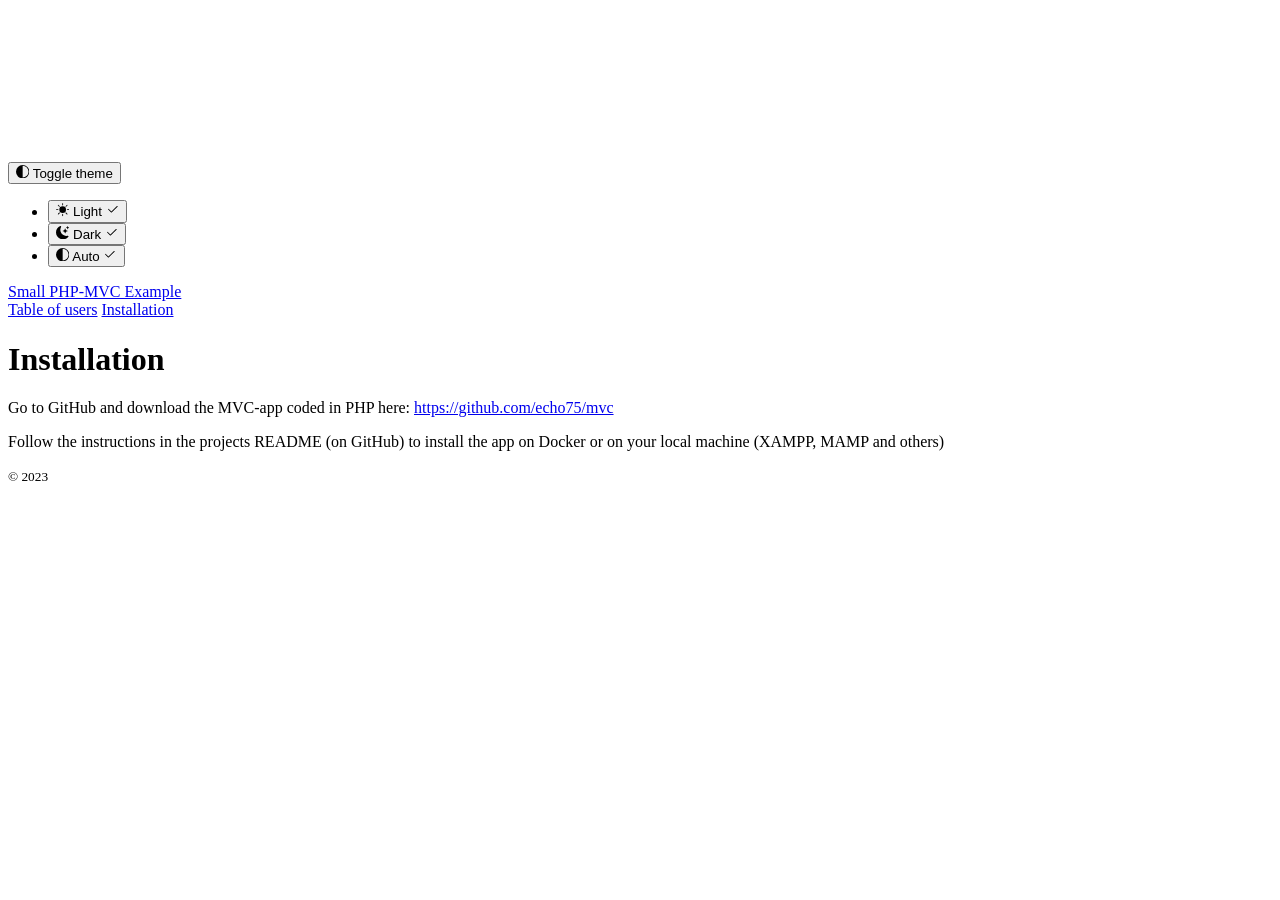
==== templates/installation.html @ c2d2a0c1 "initial commit" ====
<!DOCTYPE html>
<html lang="en">
  <head>

    <meta charset="utf-8">
    <meta name="viewport" content="width=device-width, initial-scale=1">
    <meta name="description" content="">
    <title>PHP-MVC Hedman</title>
    <link rel="stylesheet" href="/node_modules/bootstrap/dist/css/bootstrap.min.css">
    <script src="../js/assets/color-modes.js"></script>
    <meta name="theme-color" content="#712cf9">
    
    <!-- Custom styles for this template -->
    <link rel="stylesheet" href="../css/darklightmode.css">
    <link rel="stylesheet" href="../css/pricing.css">
  </head>
  <body>
    <svg xmlns="http://www.w3.org/2000/svg" class="d-none">
      <symbol id="check2" viewBox="0 0 16 16">
        <path d="M13.854 3.646a.5.5 0 0 1 0 .708l-7 7a.5.5 0 0 1-.708 0l-3.5-3.5a.5.5 0 1 1 .708-.708L6.5 10.293l6.646-6.647a.5.5 0 0 1 .708 0z"/>
      </symbol>
      <symbol id="circle-half" viewBox="0 0 16 16">
        <path d="M8 15A7 7 0 1 0 8 1v14zm0 1A8 8 0 1 1 8 0a8 8 0 0 1 0 16z"/>
      </symbol>
      <symbol id="moon-stars-fill" viewBox="0 0 16 16">
        <path d="M6 .278a.768.768 0 0 1 .08.858 7.208 7.208 0 0 0-.878 3.46c0 4.021 3.278 7.277 7.318 7.277.527 0 1.04-.055 1.533-.16a.787.787 0 0 1 .81.316.733.733 0 0 1-.031.893A8.349 8.349 0 0 1 8.344 16C3.734 16 0 12.286 0 7.71 0 4.266 2.114 1.312 5.124.06A.752.752 0 0 1 6 .278z"/>
        <path d="M10.794 3.148a.217.217 0 0 1 .412 0l.387 1.162c.173.518.579.924 1.097 1.097l1.162.387a.217.217 0 0 1 0 .412l-1.162.387a1.734 1.734 0 0 0-1.097 1.097l-.387 1.162a.217.217 0 0 1-.412 0l-.387-1.162A1.734 1.734 0 0 0 9.31 6.593l-1.162-.387a.217.217 0 0 1 0-.412l1.162-.387a1.734 1.734 0 0 0 1.097-1.097l.387-1.162zM13.863.099a.145.145 0 0 1 .274 0l.258.774c.115.346.386.617.732.732l.774.258a.145.145 0 0 1 0 .274l-.774.258a1.156 1.156 0 0 0-.732.732l-.258.774a.145.145 0 0 1-.274 0l-.258-.774a1.156 1.156 0 0 0-.732-.732l-.774-.258a.145.145 0 0 1 0-.274l.774-.258c.346-.115.617-.386.732-.732L13.863.1z"/>
      </symbol>
      <symbol id="sun-fill" viewBox="0 0 16 16">
        <path d="M8 12a4 4 0 1 0 0-8 4 4 0 0 0 0 8zM8 0a.5.5 0 0 1 .5.5v2a.5.5 0 0 1-1 0v-2A.5.5 0 0 1 8 0zm0 13a.5.5 0 0 1 .5.5v2a.5.5 0 0 1-1 0v-2A.5.5 0 0 1 8 13zm8-5a.5.5 0 0 1-.5.5h-2a.5.5 0 0 1 0-1h2a.5.5 0 0 1 .5.5zM3 8a.5.5 0 0 1-.5.5h-2a.5.5 0 0 1 0-1h2A.5.5 0 0 1 3 8zm10.657-5.657a.5.5 0 0 1 0 .707l-1.414 1.415a.5.5 0 1 1-.707-.708l1.414-1.414a.5.5 0 0 1 .707 0zm-9.193 9.193a.5.5 0 0 1 0 .707L3.05 13.657a.5.5 0 0 1-.707-.707l1.414-1.414a.5.5 0 0 1 .707 0zm9.193 2.121a.5.5 0 0 1-.707 0l-1.414-1.414a.5.5 0 0 1 .707-.707l1.414 1.414a.5.5 0 0 1 0 .707zM4.464 4.465a.5.5 0 0 1-.707 0L2.343 3.05a.5.5 0 1 1 .707-.707l1.414 1.414a.5.5 0 0 1 0 .708z"/>
      </symbol>
    </svg>

    <div class="dropdown position-fixed bottom-0 end-0 mb-3 me-3 bd-mode-toggle">
      <button class="btn btn-bd-primary py-2 dropdown-toggle d-flex align-items-center"
              id="bd-theme"
              type="button"
              aria-expanded="false"
              data-bs-toggle="dropdown"
              aria-label="Toggle theme (auto)">
        <svg class="bi my-1 theme-icon-active" width="1em" height="1em"><use href="#circle-half"></use></svg>
        <span class="visually-hidden" id="bd-theme-text">Toggle theme</span>
      </button>
      <ul class="dropdown-menu dropdown-menu-end shadow" aria-labelledby="bd-theme-text">
        <li>
          <button type="button" class="dropdown-item d-flex align-items-center" data-bs-theme-value="light" aria-pressed="false">
            <svg class="bi me-2 opacity-50 theme-icon" width="1em" height="1em"><use href="#sun-fill"></use></svg>
            Light
            <svg class="bi ms-auto d-none" width="1em" height="1em"><use href="#check2"></use></svg>
          </button>
        </li>
        <li>
          <button type="button" class="dropdown-item d-flex align-items-center" data-bs-theme-value="dark" aria-pressed="false">
            <svg class="bi me-2 opacity-50 theme-icon" width="1em" height="1em"><use href="#moon-stars-fill"></use></svg>
            Dark
            <svg class="bi ms-auto d-none" width="1em" height="1em"><use href="#check2"></use></svg>
          </button>
        </li>
        <li>
          <button type="button" class="dropdown-item d-flex align-items-center active" data-bs-theme-value="auto" aria-pressed="true">
            <svg class="bi me-2 opacity-50 theme-icon" width="1em" height="1em"><use href="#circle-half"></use></svg>
            Auto
            <svg class="bi ms-auto d-none" width="1em" height="1em"><use href="#check2"></use></svg>
          </button>
        </li>
      </ul>
    </div>


<div class="container py-3">
  <header>
    <div class="d-flex flex-column flex-md-row align-items-center pb-3 mb-4 border-bottom">
      <a href="/" class="d-flex align-items-center link-body-emphasis text-decoration-none">
        <span class="fs-4">Small PHP-MVC Example</span>
      </a>

      <nav class="d-inline-flex mt-2 mt-md-0 ms-md-auto">
        <a class="me-3 py-2 link-body-emphasis text-decoration-none" href="/">Table of users</a>
        <a class="me-3 py-2 link-body-emphasis text-decoration-none" href="/installation">Installation</a>
      </nav>
    </div>

    <div class="pricing-header p-3 pb-md-4 mx-auto text-center">
      <h1 class="display-4 fw-normal text-body-emphasis">Installation</h1>
      <p class="fs-5 text-body-secondary">Go to GitHub and download the MVC-app coded in PHP here: <a href="https://github.com/echo75/mvc" target="_blank">https://github.com/echo75/mvc</a></p>
    </div>
  </header>

  <main class="mx-auto text-center">

    <p class="fs-5 text-body-secondary">Follow the instructions in the projects README (on GitHub) to install the app on Docker or on your local machine (XAMPP, MAMP and others)</p>

    <div class="table-responsive"></div>
  </main>

  <footer class="pt-1 my-md-5 pt-md-1 border-top"> 
    <div class="row">
      <div class="col-12 col-md">
        <small class="d-block mb-3 text-muted">&copy; 2023</small>
      </div>
    </div>
  </footer>
</div>
<script src="/node_modules/bootstrap/dist/js/bootstrap.bundle.min.js"></script>
    </body>
</html>
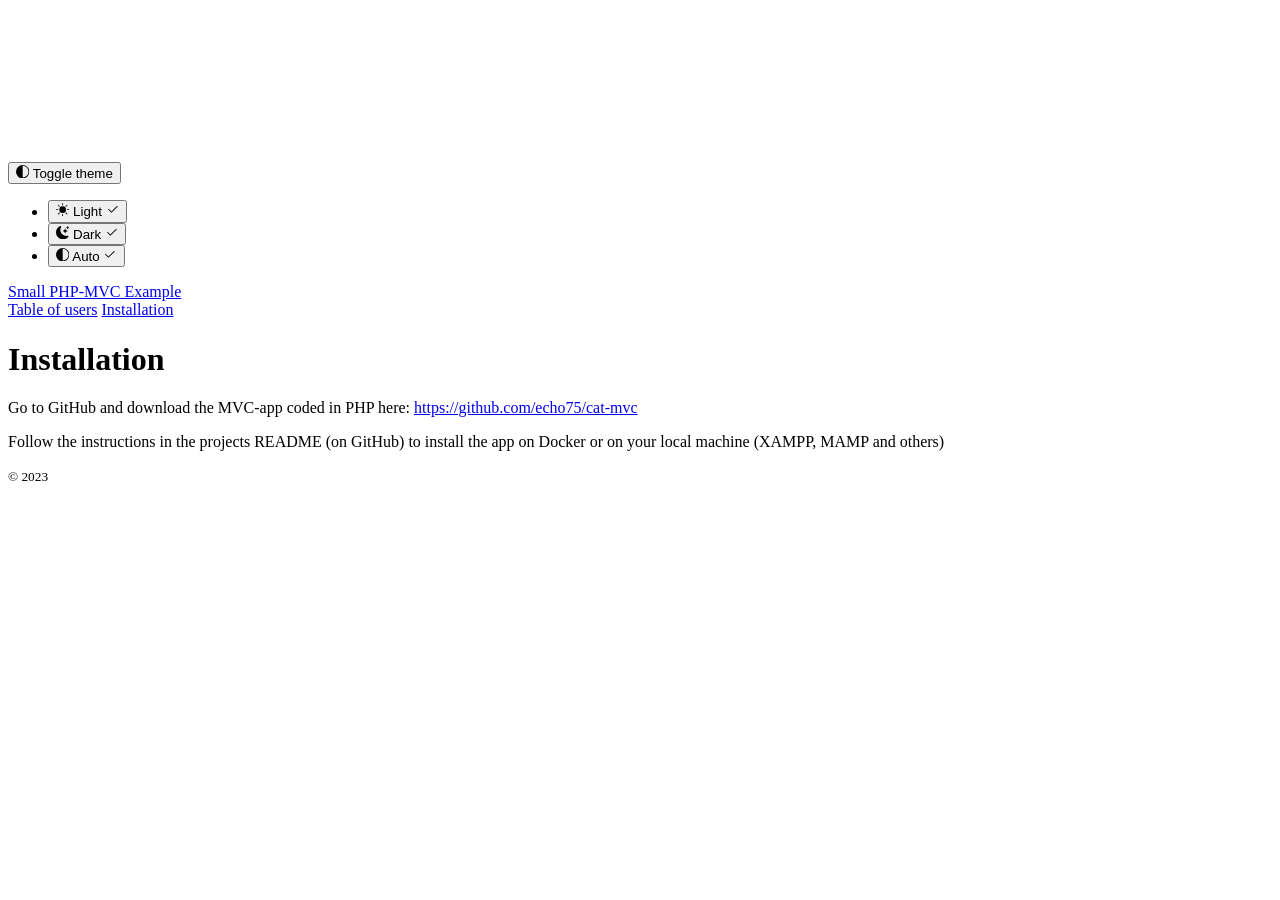
==== commit d19a756e: "Update GitHub link for MVC app in installation.html" ====
--- a/templates/installation.html
+++ b/templates/installation.html
@@ -82,7 +82,7 @@
 
     <div class="pricing-header p-3 pb-md-4 mx-auto text-center">
       <h1 class="display-4 fw-normal text-body-emphasis">Installation</h1>
-      <p class="fs-5 text-body-secondary">Go to GitHub and download the MVC-app coded in PHP here: <a href="https://github.com/echo75/mvc" target="_blank">https://github.com/echo75/mvc</a></p>
+      <p class="fs-5 text-body-secondary">Go to GitHub and download the MVC-app coded in PHP here: <a href="https://github.com/echo75/cat-mvc" target="_blank">https://github.com/echo75/cat-mvc</a></p>
     </div>
   </header>
 
